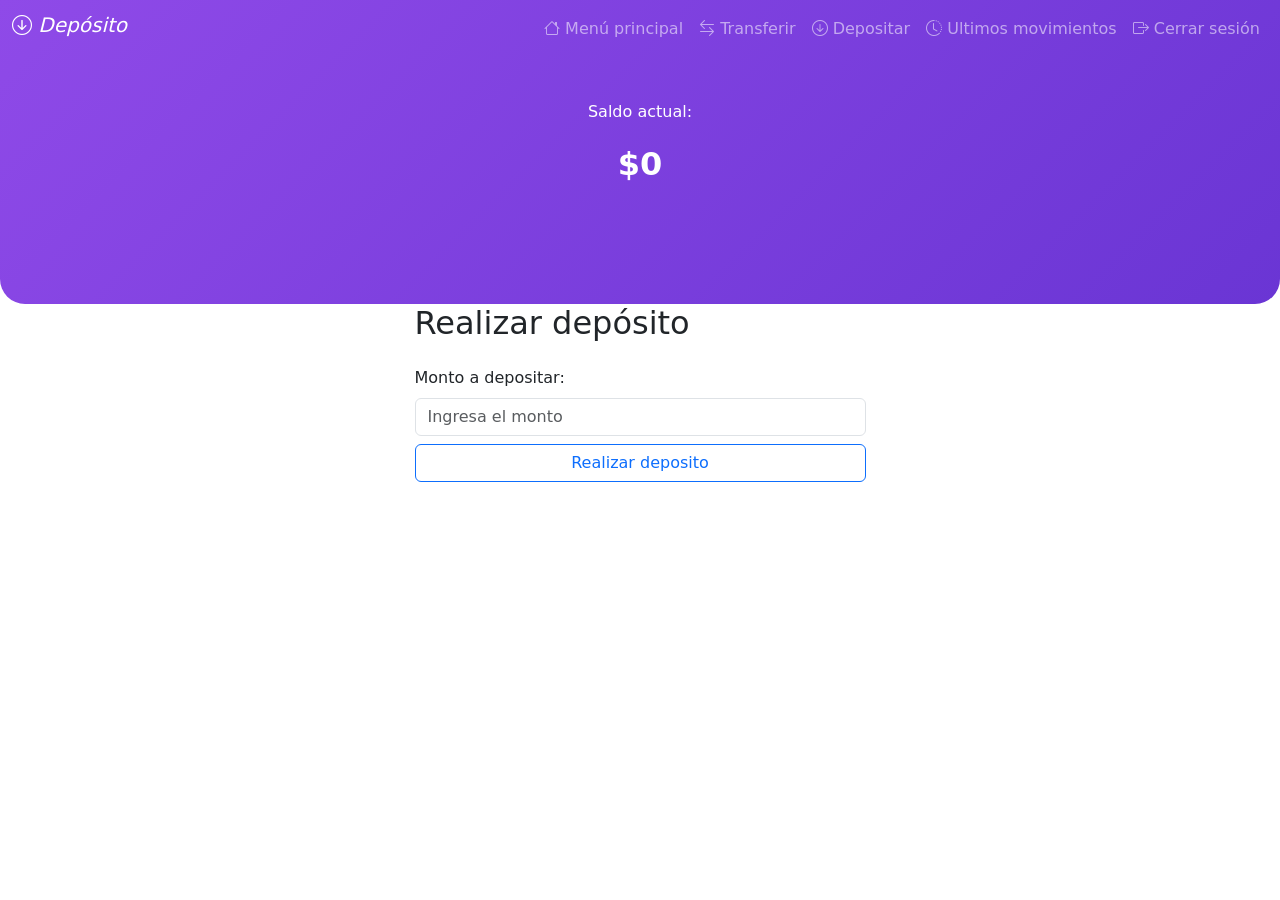
==== deposit.html @ 0a491e01 "Initial commit" ====
<!DOCTYPE html>
<html lang="es">

<head>
    <meta charset="UTF-8">
    <meta name="viewport" content="width=device-width, initial-scale=1.0">

    <title>Depósito</title>

    <link rel="stylesheet" href="https://cdn.jsdelivr.net/npm/bootstrap-icons@1.13.1/font/bootstrap-icons.min.css">

    <link href="https://cdn.jsdelivr.net/npm/bootstrap@5.3.8/dist/css/bootstrap.min.css" rel="stylesheet"
        integrity="sha384-sRIl4kxILFvY47J16cr9ZwB07vP4J8+LH7qKQnuqkuIAvNWLzeN8tE5YBujZqJLB" crossorigin="anonymous">

    <script defer src="https://cdn.jsdelivr.net/npm/bootstrap@5.3.8/dist/js/bootstrap.bundle.min.js"
        integrity="sha384-FKyoEForCGlyvwx9Hj09JcYn3nv7wiPVlz7YYwJrWVcXK/BmnVDxM+D2scQbITxI"
        crossorigin="anonymous"></script>

    <script src="https://code.jquery.com/jquery-3.7.1.js"
        integrity="sha256-eKhayi8LEQwp4NKxN+CfCh+3qOVUtJn3QNZ0TciWLP4=" crossorigin="anonymous"></script>

    <!--LINK CON JS-->
    <script defer src="./assets/js/deposit.js"></script>

    <!--LINK CON CSS-->
    <link rel="stylesheet" href="./assets/css/style.css">
</head>

<body>

    <header>
        <nav class="navbar navbar-expand-lg navbar-dark bg-transparent position-absolute w-100">
            <div class="container-fluid">

                <h1 class="navbar-brand">
                    <i class="bi bi-arrow-down-circle fs-5"> Depósito</i>
                </h1>

                <button class="navbar-toggler" type="button" data-bs-toggle="collapse" data-bs-target="#navbarWallet">
                    <span class="navbar-toggler-icon"></span>
                </button>

                <div class="collapse navbar-collapse" id="navbarWallet">
                    <ul class="navbar-nav ms-auto mb-2 mb-lg-0 text-end">
                        <li class="nav-item">
                            <a class="nav-link" href="menu.html">
                                <i class="bi bi-house"></i> Menú principal
                            </a>
                        </li>
                        <li class="nav-item">
                            <a class="nav-link" href="sendmoney.html">
                                <i class="bi bi-arrow-left-right"></i> Transferir
                            </a>
                        </li>
                        <li class="nav-item">
                            <a class="nav-link" href="deposit.html">
                                <i class="bi bi-arrow-down-circle"></i> Depositar
                            </a>
                        </li>
                        <li class="nav-item">
                            <a class="nav-link" href="transactions.html">
                                <i class="bi bi-clock-history"></i> Ultimos movimientos
                            </a>
                        </li>
                        <li class="nav-item">
                            <a class="nav-link" href="login.html">
                                <i class="bi bi-box-arrow-right"></i> Cerrar sesión
                            </a>
                        </li>
                    </ul>
                </div>
            </div>
        </nav>

        <div class="wallet-header">

            <div class=" mb- text-center">
                <p class="text-white ">Saldo actual:</p>
                <div class="saldo">
                    <p class="fw-bold">$<span id="saldoTotal">0</span></p>
                </div>
            </div>
        </div>

    </header>

    <main>
        <div class="container">
            <div class="row justify-content-center">
                <div class="col-12 col-sm-10 col-md-7 col-lg-5">

                    <h2 class="mb-4">Realizar depósito</h2>

                    <form id="depositForm">
                        <div class="mb-2">
                            <label for="montoDepositado" class="form-label">Monto a depositar:</label>
                            <input type="number" name="enviar" id="montoDepositado" class="form-control"
                                placeholder="Ingresa el monto" min="1" step="0.01" required>
                        </div>

                        <div class="d-grid gap-2">
                            <button id="btnDepositar" class="btn btn-outline-primary">Realizar deposito</button>
                        </div>
                    </form>
                    
                    <div id="confirmacionDeposito" class="mt-3 d-none">
                        <div class="alert alert-success text-center mb-0">
                            <strong>Depósito de $<span id="montoConfirmado"></span> realizado
                                correctamente.</strong>
                        </div>
                    </div>

                </div>
            </div>
        </div>
    </main>

    <div class="toast-container position-fixed bottom-0 end-0 p-3">
        <div id="error" class="toast align-items-center text-bg-danger border-0" role="alert">
            <div class="d-flex">
                <div class="toast-body">
                    Ingrese un monto válido.
                </div>
                <button type="button" class="btn-close btn-close-white me-2 m-auto" data-bs-dismiss="toast"></button>
            </div>
        </div>
    </div>

</body>

</html>
---- assets/css/style.css ----
* {
    margin: 0;
    box-sizing: border-box;
}

#encabezado {
    text-align: center;
    text-shadow: 2px 2px 0px #111010, 5px 4px 0px rgba(0, 0, 0, 0.15), 0px 3px 19px rgba(100, 43, 27, 0.39);
}


#loginForm {
    border-style: outset;
    background: linear-gradient(140deg, #aea5b9, #ffffff);
    color: white;
    border-radius: 20px;
    padding: 30px;
}

/* HEADER */
.wallet-header{
    background: linear-gradient(135deg, #8f4ae8, #6a35d4);
    color: white;
    padding: 100px;
    border-radius: 0 0 25px 25px;
}
.saldo{
    font-size: 32px;
    font-weight: bold;
}

/* MAIN */
.actions {
    background: white;
    border-radius: 20px;
    padding: 10px;
    margin-top: -40px;
    box-shadow: 0 10px 20px rgba(10, 10, 10, 0.1);
}

.action-item {
    cursor: pointer;
    padding: 10px;
    border-radius: 15px;
    transition: all 0.3s ease;
}

.action-item:hover {
    background-color: #f3f0ff;
    transform: translateY(-3px);
}

.action-item:active {
    transform: scale(0.95);
}

.btn-action{
    background: none;
    border: none;
    color: inherit;
    width: 100%;
    cursor: pointer;
}


#btnEnviar{
    background:linear-gradient(1200deg, #8759c4, #825fc9);
    color: white;
    border-radius: 25px 25px 25px 25px;
}

#btnContacto{
    background:linear-gradient(1200deg, #8759c4, #825fc9);
    color: white;
    border-radius: 25px 25px 25px 25px;
}

#btnBuscar{
    background:linear-gradient(1200deg, #8759c4, #825fc9);
    color: white;
    border-radius: 25px 25px 25px 25px;
}
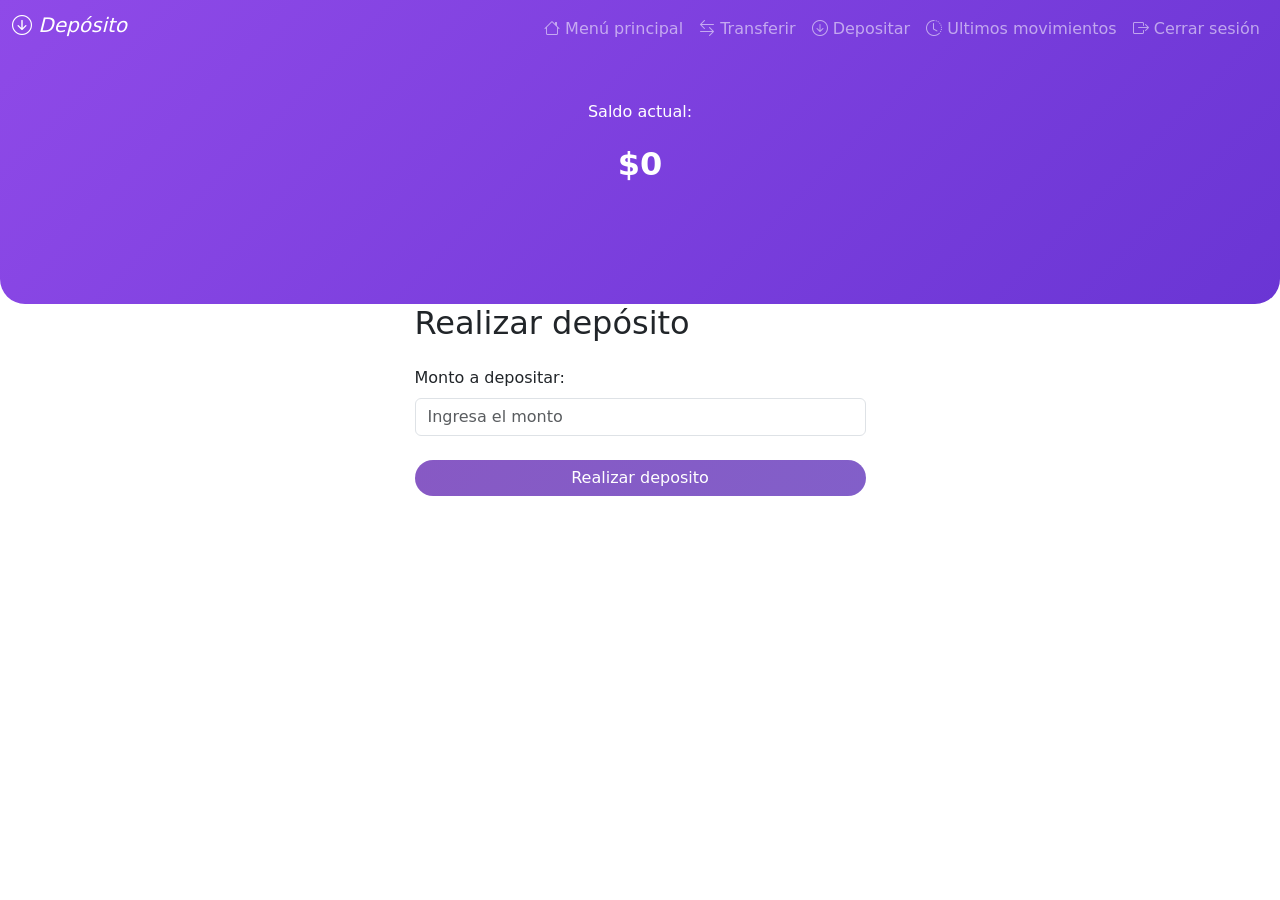
==== commit 64cdeba4: "Se agrego espacio entre el input y el button" ====
--- a/deposit.html
+++ b/deposit.html
@@ -92,7 +92,7 @@
                     <h2 class="mb-4">Realizar depósito</h2>
 
                     <form id="depositForm">
-                        <div class="mb-2">
+                        <div class="mb-4">
                             <label for="montoDepositado" class="form-label">Monto a depositar:</label>
                             <input type="number" name="enviar" id="montoDepositado" class="form-control"
                                 placeholder="Ingresa el monto" min="1" step="0.01" required>
--- a/assets/css/style.css
+++ b/assets/css/style.css
@@ -18,13 +18,14 @@
 }
 
 /* HEADER */
-.wallet-header{
+.wallet-header {
     background: linear-gradient(135deg, #8f4ae8, #6a35d4);
     color: white;
     padding: 100px;
     border-radius: 0 0 25px 25px;
 }
-.saldo{
+
+.saldo {
     font-size: 32px;
     font-weight: bold;
 }
@@ -54,7 +55,7 @@
     transform: scale(0.95);
 }
 
-.btn-action{
+.btn-action {
     background: none;
     border: none;
     color: inherit;
@@ -63,20 +64,37 @@
 }
 
 
-#btnEnviar{
-    background:linear-gradient(1200deg, #8759c4, #825fc9);
+#btnEnviar {
+    background: linear-gradient(1200deg, #8759c4, #825fc9);
     color: white;
     border-radius: 25px 25px 25px 25px;
+    border: none;
 }
 
-#btnContacto{
-    background:linear-gradient(1200deg, #8759c4, #825fc9);
+#btnContacto {
+    background: linear-gradient(1200deg, #8759c4, #825fc9);
     color: white;
     border-radius: 25px 25px 25px 25px;
+    border: none;
 }
 
-#btnBuscar{
-    background:linear-gradient(1200deg, #8759c4, #825fc9);
+#btnBuscar {
+    background: linear-gradient(1200deg, #8759c4, #825fc9);
     color: white;
     border-radius: 25px 25px 25px 25px;
+    border: none;
+}
+
+#btnDepositar {
+    background: linear-gradient(1200deg, #8759c4, #825fc9);
+    color: white;
+    border-radius: 25px 25px 25px 25px;
+    border: none;
+}
+
+#btnConfirmar{
+    background: linear-gradient(1200deg, #8759c4, #825fc9);
+    color: white;
+    border-radius: 25px 25px 25px 25px;
+    border: none;
 }
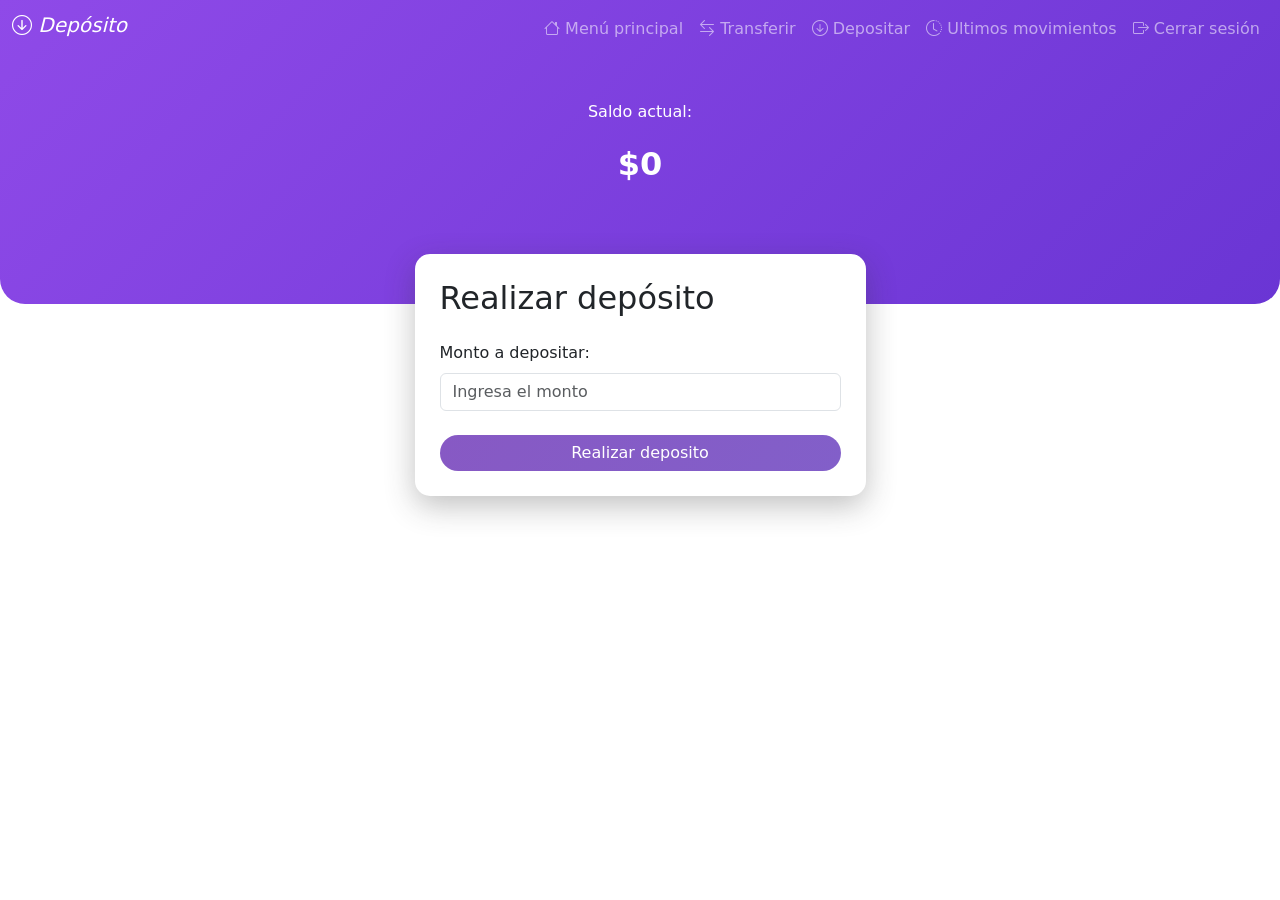
==== commit e83c4b6f: "Se agrego dos clases al main de deposit.html para agregar diseño en style.css" ====
--- a/deposit.html
+++ b/deposit.html
@@ -84,32 +84,34 @@
 
     </header>
 
-    <main>
+    <main class="deposit-main">
         <div class="container">
             <div class="row justify-content-center">
                 <div class="col-12 col-sm-10 col-md-7 col-lg-5">
+                    <div class="deposit-card">
+                        
+                        <h2 class="mb-4">Realizar depósito</h2>
 
-                    <h2 class="mb-4">Realizar depósito</h2>
+                        <form id="depositForm">
+                            <div class="mb-4">
+                                <label for="montoDepositado" class="form-label">Monto a depositar:</label>
+                                <input type="number" name="enviar" id="montoDepositado" class="form-control"
+                                    placeholder="Ingresa el monto" min="1" step="0.01" required>
+                            </div>
 
-                    <form id="depositForm">
-                        <div class="mb-4">
-                            <label for="montoDepositado" class="form-label">Monto a depositar:</label>
-                            <input type="number" name="enviar" id="montoDepositado" class="form-control"
-                                placeholder="Ingresa el monto" min="1" step="0.01" required>
+                            <div class="d-grid gap-2">
+                                <button id="btnDepositar" class="btn btn-outline-primary">Realizar deposito</button>
+                            </div>
+                        </form>
+
+                        <div id="confirmacionDeposito" class="mt-3 d-none">
+                            <div class="alert alert-success text-center mb-0">
+                                <strong>Depósito de $<span id="montoConfirmado"></span> realizado
+                                    correctamente.</strong>
+                            </div>
                         </div>
 
-                        <div class="d-grid gap-2">
-                            <button id="btnDepositar" class="btn btn-outline-primary">Realizar deposito</button>
-                        </div>
-                    </form>
-                    
-                    <div id="confirmacionDeposito" class="mt-3 d-none">
-                        <div class="alert alert-success text-center mb-0">
-                            <strong>Depósito de $<span id="montoConfirmado"></span> realizado
-                                correctamente.</strong>
-                        </div>
                     </div>
-
                 </div>
             </div>
         </div>
--- a/assets/css/style.css
+++ b/assets/css/style.css
@@ -31,6 +31,19 @@
 }
 
 /* MAIN */
+.deposit-main{
+    margin-top: -50px;
+    position: relative;
+    z-index: 10;
+}
+
+.deposit-card{
+    background: #ffffff;
+    border-radius: 15px;
+    padding: 25px;
+    box-shadow: 0 10px 30px rgba(50, 50, 50, 0.3);
+}
+
 .actions {
     background: white;
     border-radius: 20px;
